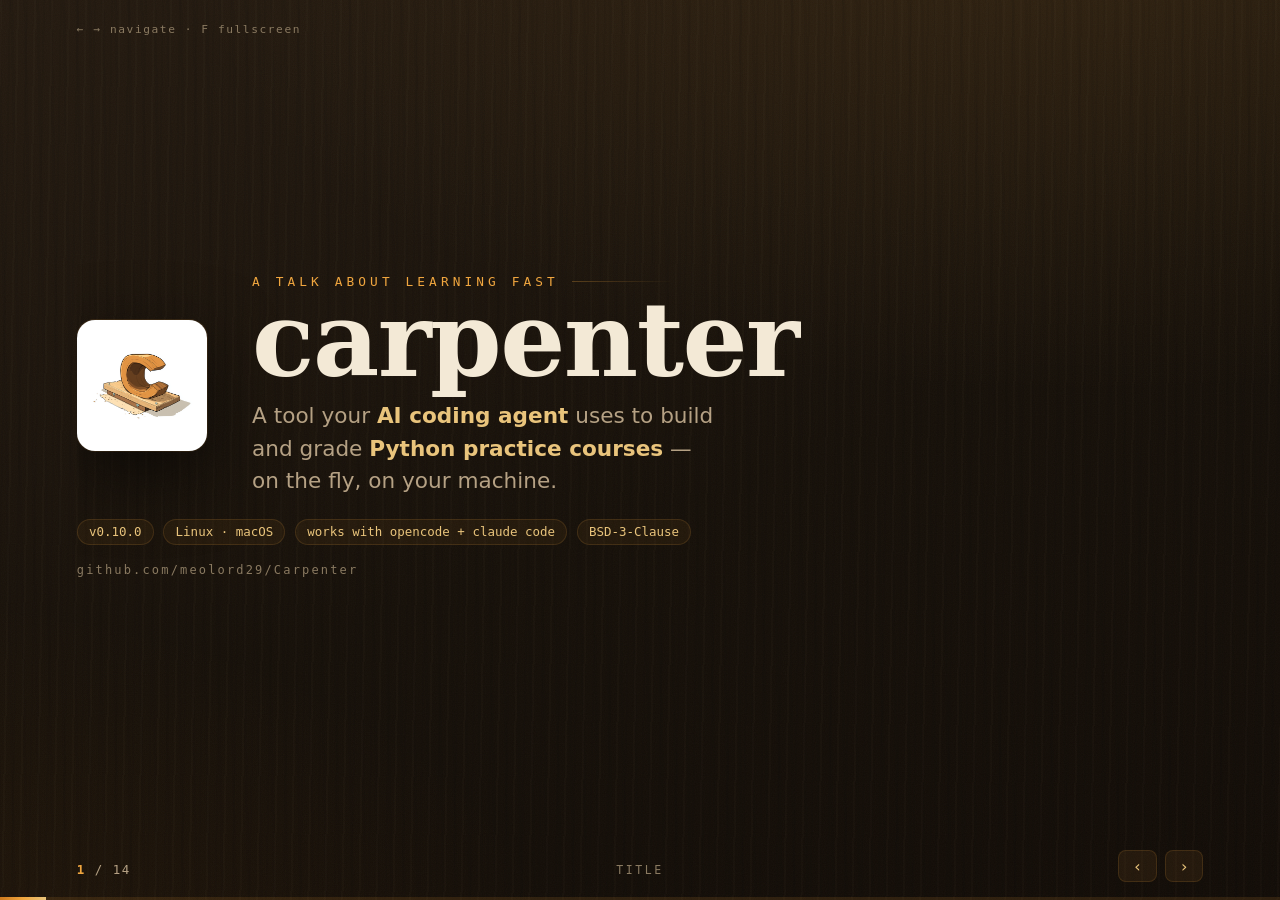
==== docs/presentations/2026-08-31-ai-tinkers.html @ c7f489d0 "Promote 0.11.0: nightly → main (#48) * docs: ruleset branch protection + bypass actors (adr/023) (#3" ====
<!DOCTYPE html>
<html lang="en">
<head>
<meta charset="UTF-8">
<meta name="viewport" content="width=device-width, initial-scale=1.0">
<title>carpenter — a tool your AI agent uses to build and grade Python practice courses</title>
<style>
:root{
  --logo:url("[data-uri]");
  --qr:url("[data-uri]");
  --bg0:#161009;
  --bg1:#241a10;
  --panel:rgba(255,214,150,.045);
  --panel-solid:#2a2014;
  --amber:#f0a63f;
  --amber-deep:#cf7a1e;
  --honey:#e9c47c;
  --cream:#f3e9d6;
  --muted:#b5a184;
  --faint:#8a7a61;
  --line:rgba(240,166,63,.28);
  --line-soft:rgba(240,166,63,.14);
  --grid:rgba(240,166,63,.06);
  --good:#9dc76f;
  --bad:#e07856;
  --serif:"Rockwell","Roboto Slab","DejaVu Serif",Georgia,serif;
  --sans:system-ui,-apple-system,"Segoe UI",Roboto,"Helvetica Neue",Arial,sans-serif;
  --mono:"JetBrains Mono","Fira Code","Cascadia Code","SF Mono",ui-monospace,"DejaVu Sans Mono",monospace;
}
*{margin:0;padding:0;box-sizing:border-box}
html,body{height:100%}
body{
  font-family:var(--sans);
  color:var(--cream);
  background:
    radial-gradient(120vw 90vh at 85% -10%, rgba(240,166,63,.10), transparent 60%),
    radial-gradient(100vw 80vh at -10% 110%, rgba(207,122,30,.07), transparent 55%),
    linear-gradient(160deg,var(--bg1) 0%,var(--bg0) 55%,#120c07 100%);
  overflow:hidden;
}
body::before{
  content:"";position:fixed;inset:0;pointer-events:none;z-index:0;
  background:
    repeating-linear-gradient(91deg, rgba(255,220,160,.014) 0 2px, transparent 2px 9px, rgba(0,0,0,.055) 9px 11px, transparent 11px 17px),
    repeating-linear-gradient(89deg, rgba(0,0,0,.05) 0 3px, transparent 3px 13px);
}
body::after{
  content:"";position:fixed;inset:0;pointer-events:none;z-index:1;opacity:.05;
  background-image:url("data:image/svg+xml,%3Csvg xmlns='http://www.w3.org/2000/svg' width='160' height='160'%3E%3Cfilter id='n'%3E%3CfeTurbulence type='fractalNoise' baseFrequency='0.9' numOctaves='2'/%3E%3C/filter%3E%3Crect width='160' height='160' filter='url(%23n)' opacity='0.7'/%3E%3C/svg%3E");
}
.deck{position:fixed;inset:0;z-index:2}
.slide{
  position:absolute;inset:0;
  padding:5.5vh 6vw 11vh;
  opacity:0;visibility:hidden;pointer-events:none;
  transform:translateX(4.5vw) scale(.985);
  transition:opacity .5s ease, transform .55s cubic-bezier(.22,.85,.3,1), visibility 0s linear .55s;
}
.slide[data-pos="left"]{transform:translateX(-4.5vw) scale(.985)}
.slide.active{
  opacity:1;visibility:visible;pointer-events:auto;transform:none;
  transition:opacity .5s ease, transform .55s cubic-bezier(.22,.85,.3,1), visibility 0s;
}
.slide-inner{height:100%;display:flex;flex-direction:column;overflow-y:auto;scrollbar-width:none}
.slide-inner::-webkit-scrollbar{display:none}
.anim{opacity:0}
.slide.active .anim{animation:rise .6s cubic-bezier(.2,.7,.3,1) both;animation-delay:calc(var(--d,0)*90ms)}
@keyframes rise{from{opacity:0;transform:translateY(16px)}to{opacity:1;transform:none}}
.kicker{
  font-family:var(--mono);font-size:clamp(.6rem,1.1vw,.8rem);letter-spacing:.32em;
  text-transform:uppercase;color:var(--amber);display:flex;align-items:center;gap:1em;
}
.kicker::after{content:"";flex:0 0 clamp(40px,8vw,140px);height:1px;background:linear-gradient(90deg,var(--line),transparent)}
h2.slide-title{
  font-family:var(--serif);font-weight:600;color:var(--cream);
  font-size:clamp(1.7rem,3.6vw,3.1rem);line-height:1.12;margin:1.4vh 0 .8vh;
}
h2.slide-title em{font-style:normal;color:var(--amber)}
.sub{color:var(--muted);font-size:clamp(.85rem,1.4vw,1.05rem);max-width:62ch}
.bp{
  position:relative;border:1px dashed var(--line);border-radius:12px;
  background:
    linear-gradient(var(--grid) 1px,transparent 1px),
    linear-gradient(90deg,var(--grid) 1px,transparent 1px),
    var(--panel);
  background-size:26px 26px,26px 26px,auto;
}
.card{
  border:1px solid var(--line-soft);border-radius:12px;background:var(--panel);
  border-top:2px solid var(--line);
}
.chip{
  display:inline-block;font-family:var(--mono);font-size:clamp(.62rem,1vw,.78rem);
  color:var(--honey);border:1px solid var(--line-soft);border-radius:999px;
  padding:.35em .9em;background:rgba(240,166,63,.06);white-space:nowrap;
}
.term{
  font-family:var(--mono);background:#100b06;border:1px solid var(--line-soft);
  border-radius:10px;box-shadow:0 18px 50px rgba(0,0,0,.5), inset 0 1px 0 rgba(255,220,160,.06);
}
.term .term-bar{display:flex;gap:.45em;padding:.6em .8em;border-bottom:1px solid var(--line-soft)}
.term .dot{width:.7em;height:.7em;border-radius:50%;background:#5a4630}
.term .dot:nth-child(1){background:#d9634e}.term .dot:nth-child(2){background:#d9a441}.term .dot:nth-child(3){background:#7fae5a}
.term .term-body{padding:1em 1.2em;font-size:clamp(.72rem,1.25vw,.95rem);line-height:1.8;color:var(--muted)}
.term .p{color:var(--amber)}
.term .cmd{color:var(--cream)}
.cursor{display:inline-block;width:.55em;height:1.1em;background:var(--amber);vertical-align:-0.18em;animation:blink 1.05s steps(1) infinite}
@keyframes blink{50%{opacity:0}}
.hud{position:fixed;inset:auto 0 0 0;z-index:10;height:0}
.progress{position:fixed;left:0;bottom:0;height:3px;width:100%;background:rgba(240,166,63,.12)}
.progress-fill{height:100%;width:0;background:linear-gradient(90deg,var(--amber-deep),var(--amber),var(--honey));transition:width .45s cubic-bezier(.22,.85,.3,1)}
.hud-count{position:fixed;left:6vw;bottom:2.6vh;font-family:var(--mono);font-size:.78rem;color:var(--muted);letter-spacing:.12em}
.hud-count b{color:var(--amber);font-weight:600}
.hud-name{position:fixed;left:50%;transform:translateX(-50%);bottom:2.6vh;font-family:var(--mono);font-size:.72rem;color:var(--faint);letter-spacing:.22em;text-transform:uppercase}
.hud-btns{position:fixed;right:6vw;bottom:2vh;display:flex;gap:.5rem}
.hud-btns button{
  font-family:var(--mono);font-size:1rem;color:var(--honey);cursor:pointer;
  background:rgba(240,166,63,.08);border:1px solid var(--line-soft);border-radius:8px;
  width:2.4rem;height:2rem;transition:background .2s,border-color .2s,transform .15s;
}
.hud-btns button:hover{background:rgba(240,166,63,.2);border-color:var(--line)}
.hud-btns button:active{transform:scale(.93)}
.hint{position:fixed;left:6vw;top:2.6vh;font-family:var(--mono);font-size:.7rem;color:var(--faint);letter-spacing:.14em}
.slide-title-screen .slide-inner{justify-content:center;align-items:flex-start}
.brand{display:flex;align-items:center;gap:clamp(1.2rem,3.5vw,3rem);flex-wrap:wrap}
.logo{
  width:clamp(100px,14.5vh,190px);aspect-ratio:1;border-radius:18px;
  background:var(--logo) center/cover;
  box-shadow:0 24px 70px rgba(0,0,0,.55),0 0 0 1px var(--line-soft);
}
.corner-logo{
  position:fixed;top:2vh;right:6vw;width:clamp(34px,4.5vh,50px);aspect-ratio:1;border-radius:9px;
  background:var(--logo) center/cover;z-index:9;
  box-shadow:0 8px 24px rgba(0,0,0,.45),0 0 0 1px var(--line-soft);
  transition:opacity .4s ease;
}
.corner-logo.hidden{opacity:0}
.brand h1{font-family:var(--serif);font-size:clamp(3rem,8vw,6.4rem);font-weight:600;letter-spacing:-.015em;line-height:1}
.tagline{font-size:clamp(.95rem,1.7vw,1.35rem);color:var(--muted);max-width:34ch;margin-top:1vh;line-height:1.5}
.tagline b{color:var(--honey);font-weight:600}
.meta-chips{display:flex;gap:.6rem;flex-wrap:wrap;margin-top:2.4vh}
.credit{margin-top:2vh;font-family:var(--mono);font-size:.75rem;color:var(--faint);letter-spacing:.18em}
.grid2{display:grid;grid-template-columns:1.05fr .95fr;gap:clamp(1rem,2.5vw,2.4rem);align-items:start;flex:1;min-height:0;margin-top:1vh}
.story-list{list-style:none;display:flex;flex-direction:column;gap:1.6vh;margin-top:1vh}
.story-list li{
  display:flex;gap:.9em;align-items:baseline;font-size:clamp(.85rem,1.5vw,1.12rem);
  color:var(--cream);line-height:1.5;padding-bottom:1.4vh;border-bottom:1px solid rgba(240,166,63,.09);
}
.story-list li:last-child{border-bottom:none}
.story-list .n{font-family:var(--mono);color:var(--amber);font-size:.8em}
.story-list b{color:var(--honey);font-weight:600}
.panel-label{font-family:var(--mono);font-size:clamp(.62rem,1vw,.75rem);letter-spacing:.24em;text-transform:uppercase;color:var(--amber);margin-bottom:1.2vh}
.chip-cloud{display:flex;flex-wrap:wrap;gap:.55rem;align-content:flex-start}
.panel-head{display:flex;align-items:center;justify-content:space-between;gap:1em;flex-wrap:wrap;margin-bottom:1.2vh}
.panel-head .panel-label{margin-bottom:0}
.frag-counter{
  font-family:var(--mono);font-size:clamp(.62rem,1vw,.78rem);color:var(--amber);
  border:1px solid var(--line);border-radius:999px;padding:.35em .9em;
  background:rgba(240,166,63,.09);white-space:nowrap;letter-spacing:.08em;
  transition:background .3s;
}
.frag-counter.done{background:rgba(240,166,63,.24)}
[data-frag]{opacity:0;transform:scale(.7);pointer-events:none}
[data-frag].shown{animation:pop .5s cubic-bezier(.34,1.56,.64,1) both}
.chip[data-frag].shown{animation:pop .5s cubic-bezier(.34,1.56,.64,1) both, chipflash 1.2s ease-out both}
.banner[data-frag].shown{animation:pop .5s cubic-bezier(.34,1.56,.64,1) both, bflash 1.6s ease-out both}
.slide-inner.instant [data-frag].shown{animation:none;opacity:1;transform:none}
@keyframes pop{0%{opacity:0;transform:scale(.7)}55%{opacity:1;transform:scale(1.1)}100%{opacity:1;transform:scale(1)}}
@keyframes chipflash{0%{background:rgba(240,166,63,.4);border-color:var(--amber);color:var(--cream)}100%{background:rgba(240,166,63,.06);border-color:var(--line-soft);color:var(--honey)}}
@keyframes bflash{0%{background:rgba(240,166,63,.3)}100%{background:rgba(240,166,63,.06)}}
.banner{
  margin-top:2.2vh;border-left:3px solid var(--amber);padding:1.1vh 1.4vw;
  background:rgba(240,166,63,.06);border-radius:0 10px 10px 0;
  font-size:clamp(.85rem,1.5vw,1.12rem);color:var(--cream);font-family:var(--serif);font-style:italic;
}
.banner b{color:var(--amber);font-style:normal}
.loopchain{display:flex;align-items:stretch;gap:.8vw;margin:2.4vh 0 2.6vh;flex-wrap:wrap}
.loop-node{
  flex:1;min-width:130px;text-align:center;padding:2vh 1vw;border-radius:10px;
  border:1px solid var(--line-soft);background:var(--panel);
  font-family:var(--mono);font-size:clamp(.7rem,1.15vw,.88rem);color:var(--cream);
  display:flex;align-items:center;justify-content:center;gap:.5em;
}
.loop-node .glyph{color:var(--amber);font-size:1.25em}
.loop-node.broken{border:1px dashed var(--bad);background:rgba(224,120,86,.06);color:var(--bad)}
.loop-arrow{align-self:center;color:var(--amber);font-size:1.2rem;font-family:var(--mono)}
.req-grid{display:grid;grid-template-columns:repeat(3,1fr);gap:clamp(.8rem,1.8vw,1.6rem)}
.req{padding:2.2vh 1.4vw}
.req .req-num{font-family:var(--mono);color:var(--amber);font-size:.75rem;letter-spacing:.2em}
.req h3{font-family:var(--serif);font-size:clamp(.95rem,1.7vw,1.3rem);margin:.8vh 0;color:var(--cream)}
.req p{font-size:clamp(.72rem,1.15vw,.9rem);color:var(--muted);line-height:1.55}
table.mk{width:100%;border-collapse:collapse;margin-top:1.6vh;font-size:clamp(.72rem,1.25vw,.95rem)}
table.mk th{
  font-family:var(--mono);font-size:.72em;letter-spacing:.18em;text-transform:uppercase;color:var(--amber);
  text-align:left;padding:.9vh 1vw;border-bottom:1px solid var(--line);
}
table.mk td{padding:1.15vh 1vw;border-bottom:1px solid rgba(240,166,63,.09);color:var(--muted);line-height:1.45;vertical-align:top}
table.mk td:first-child{color:var(--cream);font-weight:600;white-space:nowrap}
table.mk td .why{color:var(--muted)}
table.mk tr:hover td{background:rgba(240,166,63,.04)}
.footnote{margin-top:1.8vh;font-family:var(--mono);font-size:clamp(.68rem,1.05vw,.82rem);color:var(--faint)}
.footnote b{color:var(--honey);font-weight:600}
.niche-grid{display:grid;grid-template-columns:1fr;gap:clamp(1rem,2vw,2rem);flex:1;min-height:0}
.quad-wrap{position:relative;padding:2vh 1vw 2.8vh;overflow:hidden}
.quad{position:relative;width:100%;height:100%;min-height:29vh}
.quad .axis-x,.quad .axis-y{position:absolute;background:var(--line)}
.quad .axis-x{left:6%;right:6%;top:50%;height:1px}
.quad .axis-y{top:6%;bottom:6%;left:50%;width:1px}
.quad .ax-label{position:absolute;font-family:var(--mono);font-size:clamp(.56rem,.9vw,.7rem);color:var(--faint);letter-spacing:.14em;text-transform:uppercase;white-space:nowrap}
.quad .ax-top{top:.4vh;left:50%;transform:translateX(-50%);color:var(--honey)}
.quad .ax-bottom{bottom:.4vh;left:50%;transform:translateX(-50%)}
.quad .ax-left{left:.4vw;top:50%;transform:translateY(-50%) rotate(-90deg);transform-origin:center}
.quad .ax-right{right:.4vw;top:50%;transform:translateY(-50%) rotate(90deg);transform-origin:center;color:var(--honey)}
.q-item{position:absolute;transform:translate(-50%,-50%);text-align:center;font-family:var(--mono);font-size:clamp(.58rem,.95vw,.75rem);color:var(--muted);line-height:1.3}
.q-item::before{content:"●";display:block;color:var(--faint);font-size:.7em;margin-bottom:.35em}
.q-star{position:absolute;transform:translate(-50%,-50%);text-align:center}
.q-star .star{display:block;font-size:clamp(1.4rem,2.6vw,2.2rem);color:var(--amber);filter:drop-shadow(0 0 12px rgba(240,166,63,.65));animation:pulse 2.2s ease-in-out infinite}
.q-star .star-lbl{font-family:var(--mono);font-size:clamp(.66rem,1.05vw,.82rem);color:var(--amber);letter-spacing:.12em;font-weight:700}
@keyframes pulse{0%,100%{transform:scale(1);opacity:1}50%{transform:scale(1.18);opacity:.85}}
.steps{display:grid;grid-template-columns:repeat(4,1fr);gap:clamp(.8rem,1.6vw,1.4rem);margin:2vh 0}
.step{padding:2vh 1.1vw;position:relative}
.step .step-n{
  position:absolute;top:-1.1vh;left:1vw;background:var(--bg0);padding:0 .5em;
  font-family:var(--mono);color:var(--amber);font-size:clamp(.66rem,1vw,.8rem);letter-spacing:.15em;
}
.step h3{font-family:var(--serif);font-size:clamp(.85rem,1.5vw,1.15rem);color:var(--cream);margin-bottom:.7vh;line-height:1.3}
.step p{font-size:clamp(.68rem,1.1vw,.86rem);color:var(--muted);line-height:1.5}
.step p code, .sub code, .banner code, td code, .req p code, .lane li code{
  font-family:var(--mono);font-size:.92em;color:var(--honey);background:rgba(240,166,63,.09);
  border-radius:5px;padding:.08em .4em;
}
.drill-strip{
  display:flex;align-items:center;justify-content:center;gap:1em;flex-wrap:wrap;
  border:1px dashed var(--line);border-radius:10px;padding:1.6vh 1.5vw;margin:1vh 0 2vh;
  font-family:var(--mono);font-size:clamp(.7rem,1.15vw,.9rem);color:var(--cream);
}
.drill-strip .spin{color:var(--amber);display:inline-block;animation:spin 6s linear infinite}
@keyframes spin{to{transform:rotate(360deg)}}
.pipeline{display:flex;flex-wrap:wrap;align-items:center;gap:.6em;margin:2vh 0 2.6vh}
.pipeline .pl{
  font-family:var(--mono);font-size:clamp(.62rem,1vw,.8rem);color:var(--cream);
  border:1px solid var(--line-soft);background:var(--panel);border-radius:8px;padding:.7em 1em;
}
.pipeline .pl em{font-style:normal;color:var(--amber)}
.pipeline .sep{color:var(--amber);font-family:var(--mono)}
.demo-panel{flex:1;display:flex;flex-direction:column;justify-content:center;min-height:0}
.demo-live{
  position:absolute;top:1.2vh;right:1.2vw;font-family:var(--mono);font-size:clamp(.6rem,.95vw,.75rem);
  letter-spacing:.25em;color:var(--bad);animation:blink 1.4s steps(1) infinite;
}
.chat-cmd{font-family:var(--mono);color:var(--amber);font-weight:700}
.chat-msg{color:var(--cream)}
.chat-agent{color:var(--muted)}
.chat-agent .glyph{color:var(--amber);margin-right:.5em}
.mermaid{position:relative;width:min(100%,calc(42vh * 1200 / 560));aspect-ratio:1200/560;margin:.5vh auto 0}
.medge{position:absolute;inset:0;width:100%;height:100%;overflow:visible}
.medge .pe{fill:none;stroke:rgba(240,166,63,.5);stroke-width:2}
.medge .pe.hot{stroke:#f0a63f;stroke-width:2.4}
.medge .pe.dash{stroke-dasharray:7 5}
.mnode{
  position:absolute;transform:translate(-50%,-50%);text-align:center;
  background:linear-gradient(160deg,#2a1f13,#221810);border:1px solid var(--line-soft);
  border-radius:10px;padding:7px 8px;box-shadow:0 8px 24px rgba(0,0,0,.35);
}
.mnode .mt{font-family:var(--mono);font-size:clamp(.6rem,.95vw,.78rem);color:var(--cream);letter-spacing:.04em;font-weight:700}
.mnode .ms{font-family:var(--mono);font-size:clamp(.52rem,.8vw,.66rem);color:var(--muted);line-height:1.35;margin-top:2px}
.mnode.hot{border-color:var(--amber);box-shadow:0 0 22px rgba(240,166,63,.28),0 8px 24px rgba(0,0,0,.35)}
.mnode.hot .mt{color:var(--amber)}
.elbl{
  position:absolute;transform:translate(-50%,-50%);white-space:nowrap;
  font-family:var(--mono);font-size:clamp(.52rem,.8vw,.68rem);color:var(--muted);
  background:#1a130c;border:1px solid rgba(240,166,63,.14);border-radius:5px;padding:1px 6px;
}
.elbl.hot{color:var(--amber);border-color:var(--line)}
.mbound{position:absolute;border:1.5px dashed var(--line);border-radius:14px;background:rgba(240,166,63,.03)}
.mbound-lbl{position:absolute;font-family:var(--mono);font-size:clamp(.52rem,.8vw,.66rem);color:var(--honey);letter-spacing:.14em;white-space:nowrap}
.lanes{display:grid;grid-template-columns:1fr 1fr;gap:clamp(1rem,2vw,1.8rem);margin:1.6vh 0}
.lane{padding:2vh 1.3vw}
.lane h3{font-family:var(--serif);font-size:clamp(.9rem,1.6vw,1.25rem);color:var(--cream);margin-bottom:1.4vh;display:flex;align-items:center;gap:.6em}
.lane h3 .tag{font-family:var(--mono);font-size:.62em;color:var(--amber);border:1px solid var(--line-soft);border-radius:999px;padding:.25em .8em;letter-spacing:.15em}
.lane ul{list-style:none;display:flex;flex-direction:column;gap:1.1vh}
.lane li{font-size:clamp(.72rem,1.15vw,.9rem);color:var(--muted);line-height:1.5;padding-left:1.3em;position:relative}
.lane li::before{content:"✓";position:absolute;left:0;color:var(--good)}
.lane li b{color:var(--cream);font-weight:600}
.ladder{
  display:flex;align-items:center;justify-content:center;gap:1em;flex-wrap:wrap;
  border:1px dashed var(--line);border-radius:10px;padding:1.6vh 1.5vw;margin-top:.6vh;
  font-family:var(--mono);font-size:clamp(.64rem,1.05vw,.84rem);color:var(--muted);
}
.ladder b{color:var(--honey);font-weight:600}
.ladder .sep{color:var(--amber)}
.stage-arrow{align-self:center;color:var(--amber);font-family:var(--mono);font-size:1.05rem}
.punch{list-style:none;display:flex;flex-direction:column;gap:2.2vh;margin-top:1.5vh}
.punch li{display:flex;gap:.7em;align-items:baseline;font-family:var(--serif);font-size:clamp(1.05rem,2.1vw,1.7rem);line-height:1.35;color:var(--cream)}
.punch .n{color:var(--amber);font-size:.7em}
.punch b{color:var(--honey);font-weight:600}
.bubble{
  position:relative;background:rgba(240,166,63,.08);border:1px solid var(--line-soft);
  border-radius:14px;padding:1.6vh 1.4vw;font-family:var(--serif);font-style:italic;
  font-size:clamp(.85rem,1.5vw,1.15rem);color:var(--cream);max-width:60ch;
}
.bubble::after{content:"";position:absolute;left:3vw;bottom:-6.5px;width:12px;height:12px;background:rgba(240,166,63,.08);border-right:1px solid var(--line-soft);border-bottom:1px solid var(--line-soft);transform:rotate(45deg)}
.bubble .who{display:block;font-family:var(--mono);font-style:normal;font-size:clamp(.6rem,.95vw,.75rem);letter-spacing:.22em;color:var(--amber);margin-bottom:.8vh;text-transform:uppercase}
.flowc{display:flex;flex-wrap:wrap;align-items:stretch;justify-content:center;gap:.5em;margin:1.8vh 0}
.fnode{flex:1 1 150px;min-width:140px;max-width:225px;padding:1.4vh .9vw;display:flex;flex-direction:column;gap:.6vh}
.fnode .fn-n{font-family:var(--mono);font-size:.62rem;color:var(--amber);letter-spacing:.18em}
.fnode h3{font-family:var(--mono);font-size:clamp(.66rem,1.05vw,.8rem);letter-spacing:.1em;text-transform:uppercase;color:var(--cream)}
.fnode p{font-size:clamp(.6rem,.95vw,.74rem);color:var(--muted);line-height:1.45}
.fnode p code{font-family:var(--mono);font-size:.92em;color:var(--honey);background:rgba(240,166,63,.09);border-radius:5px;padding:.08em .35em}
.mini-pipe{font-family:var(--mono);font-size:clamp(.56rem,.88vw,.7rem);color:var(--honey);line-height:1.6}
.chip-joke{margin-top:1.4vh;font-family:var(--serif);font-style:italic;font-size:clamp(.72rem,1.2vw,.95rem);color:var(--muted);line-height:1.5;padding-top:1.2vh;border-top:1px dashed var(--line-soft)}
.chip-joke b{color:var(--amber);font-style:normal}
.flowc .stage-arrow{font-size:.95rem}
.timeline{position:relative;display:flex;gap:.8em;margin:6vh 1vw 2vh}
.timeline::before{content:"";position:absolute;top:-14px;left:1%;right:1%;height:2px;background:linear-gradient(90deg,var(--line),var(--amber) 78%,var(--line-soft))}
.tick{position:relative;flex:1;min-width:0;display:flex;flex-direction:column;align-items:center;text-align:center;gap:.9vh;padding:0 .4em}
.tick::before{content:"";position:absolute;top:-14px;left:50%;transform:translate(-50%,-50%);width:12px;height:12px;border-radius:50%;background:var(--bg0);border:2px solid var(--amber);box-shadow:0 0 0 4px rgba(240,166,63,.1)}
.tick.big::before{width:18px;height:18px;background:var(--amber);box-shadow:0 0 18px rgba(240,166,63,.55)}
.tick.next::before{border-style:dashed;background:var(--bg0)}
.tick .t-ver{font-family:var(--mono);font-size:clamp(.74rem,1.3vw,1rem);color:var(--cream);font-weight:700}
.tick.next .t-ver{color:var(--honey)}
.tick .t-lbl{font-family:var(--mono);font-size:clamp(.58rem,.92vw,.72rem);color:var(--muted);line-height:1.55}
.vflow{display:flex;align-items:center;justify-content:center;gap:.8em;flex-wrap:wrap}
.vnode{border:1px solid var(--line-soft);border-radius:10px;background:var(--panel);padding:1.4vh 1.2vw;font-family:var(--mono);font-size:clamp(.66rem,1.1vw,.85rem);color:var(--cream)}
.vnode em{font-style:normal;color:var(--amber)}
.vnode.ok{border-color:var(--good);color:var(--good)}
.vflow .stage-arrow{font-size:1rem}
.vtag{margin-top:1.6vh;font-family:var(--mono);font-size:clamp(.62rem,1vw,.78rem);color:var(--muted);text-align:center}
.status-grid{display:grid;grid-template-columns:1fr 1fr;gap:clamp(1rem,2vw,1.8rem);flex:1;min-height:0;align-items:start;margin-top:1.4vh}
.status-card{padding:2.2vh 1.4vw}
.status-card h3{font-family:var(--serif);font-size:clamp(1rem,1.9vw,1.5rem);display:flex;align-items:center;gap:.6em;margin-bottom:1.6vh}
.status-card.shipped h3{color:var(--good)}
.status-card.wip h3{color:var(--honey)}
.status-card .ver{font-family:var(--mono);font-size:.6em;border:1px solid currentColor;border-radius:999px;padding:.3em .9em;letter-spacing:.15em}
.status-card ul{list-style:none;display:flex;flex-direction:column;gap:1.1vh}
.status-card li{font-size:clamp(.72rem,1.15vw,.9rem);color:var(--muted);line-height:1.5;padding-left:1.5em;position:relative}
.status-card.shipped li::before{content:"✓";position:absolute;left:0;color:var(--good)}
.status-card.wip li::before{content:"→";position:absolute;left:0;color:var(--honey)}
.status-card li b{color:var(--cream);font-weight:600}
.notyet{margin-top:1.6vh;display:flex;gap:.6rem;align-items:center;flex-wrap:wrap}
.vision-wrap{flex:1;display:flex;flex-direction:column;justify-content:center;align-items:center;text-align:center;gap:2.5vh}
.big-degrees{display:flex;align-items:baseline;gap:.35em;font-family:var(--serif);line-height:1}
.big-degrees .from{font-size:clamp(3.4rem,10vw,8.5rem);color:var(--faint);text-decoration:line-through;text-decoration-color:var(--bad);text-decoration-thickness:.06em}
.big-degrees .arr{font-size:clamp(2rem,5vw,4rem);color:var(--amber)}
.big-degrees .to{font-size:clamp(4.6rem,13vw,11rem);color:var(--amber);text-shadow:0 0 40px rgba(240,166,63,.35)}
.big-degrees .unit{font-size:clamp(1.2rem,2.6vw,2rem);color:var(--muted);font-family:var(--sans)}
.vision-sub{font-size:clamp(.9rem,1.6vw,1.25rem);color:var(--cream);font-family:var(--serif);font-style:italic;max-width:44ch;line-height:1.6}
.vision-chips{display:flex;gap:.7rem;flex-wrap:wrap;justify-content:center}
.quote-wrap{flex:1;display:grid;grid-template-columns:1fr 1fr;gap:clamp(1.4rem,3vw,3rem);align-items:center}
.bookmark-sub{font-family:var(--serif);font-size:clamp(1.3rem,2.6vw,2.1rem);color:var(--cream);line-height:1.3;max-width:16ch}
.trust-card{padding:2.6vh 1.6vw}
.trust-card h3{font-family:var(--mono);font-size:clamp(.72rem,1.2vw,.9rem);letter-spacing:.24em;text-transform:uppercase;color:var(--amber);margin-bottom:1.6vh}
.trust-card p{font-size:clamp(.8rem,1.35vw,1.05rem);color:var(--muted);line-height:1.7}
.trust-card p b{color:var(--cream);font-weight:600}
.closing-grid{flex:1;display:grid;grid-template-columns:1fr auto;gap:clamp(2rem,5vw,5rem);align-items:center}
.closing-wrap{display:flex;flex-direction:column;justify-content:center;gap:2.6vh;max-width:900px}
.qr-card{background:#f2ede2;border-radius:16px;padding:1.8vh;box-shadow:0 18px 50px rgba(0,0,0,.5),0 0 0 1px var(--line-soft);display:flex;flex-direction:column;align-items:center;gap:1.2vh}
.qr{width:clamp(120px,19vh,210px);aspect-ratio:1;background:var(--qr) center/contain no-repeat;border-radius:6px}
.qr-tag{font-family:var(--mono);font-size:clamp(.6rem,.95vw,.75rem);color:#5a4a30;letter-spacing:.3em;text-transform:uppercase}
.closing-title{font-family:var(--serif);font-size:clamp(1.9rem,4.4vw,3.6rem);line-height:1.15}
.closing-title em{font-style:normal;color:var(--amber)}
.repo-line{font-family:var(--mono);color:var(--muted);font-size:clamp(.75rem,1.3vw,1rem);letter-spacing:.06em}
.repo-line b{color:var(--honey)}
.thanks{font-family:var(--serif);font-style:italic;color:var(--muted);font-size:clamp(1rem,1.9vw,1.5rem)}
@media (max-width:900px){
  .grid2,.req-grid,.steps,.lanes,.status-grid,.niche-grid,.quote-wrap,.arch,.closing-grid{grid-template-columns:1fr}
  .quad{min-height:40vh}
}
</style>
</head>
<body>
<div class="deck" id="deck">

<section class="slide slide-title-screen" id="s1" data-name="title">
  <div class="slide-inner">
    <div class="brand anim" style="--d:0">
      <div class="logo" role="img" aria-label="carpenter logo"></div>
      <div>
        <div class="kicker">a talk about learning fast</div>
        <h1>carpenter</h1>
        <p class="tagline">A tool your <b>AI coding agent</b> uses to build and grade <b>Python practice courses</b> — on the fly, on your machine.</p>
      </div>
    </div>
    <div class="meta-chips anim" style="--d:2">
      <span class="chip">v0.10.0</span>
      <span class="chip">Linux · macOS</span>
      <span class="chip">works with opencode + claude code</span>
      <span class="chip">BSD-3-Clause</span>
    </div>
    <div class="credit anim" style="--d:3">github.com/meolord29/Carpenter</div>
  </div>
</section>

<section class="slide" id="s2" data-name="the problem">
  <div class="slide-inner">
    <div class="kicker anim" style="--d:0">01 · the problem</div>
    <h2 class="slide-title anim" style="--d:1">Learning at the <em>speed of the job</em></h2>
    <div class="grid2">
      <div>
        <ul class="punch">
          <li class="anim" style="--d:2"><span class="n">◆</span><span>Data science at a <b>fast-moving company</b></span></li>
          <li class="anim" style="--d:3"><span class="n">◆</span><span>AI makes every <b>SWE</b> a <b>10×</b> — if used right</span></li>
          <li class="anim" style="--d:4"><span class="n">◆</span><span>Bleeding edge of applied AI</span></li>
          <li class="anim" style="--d:5"><span class="n">◆</span><span>Learn fast: <b>read → practice immediately</b></span></li>
        </ul>
      </div>
      <div class="card anim" style="--d:3;padding:2.2vh 1.4vw">
        <div class="panel-head">
          <div class="panel-label">my last 6 months</div>
          <span class="frag-counter" id="fragCounter">expectations · 00/12</span>
        </div>
        <div class="chip-cloud">
          <span class="chip" data-frag>statistics</span>
          <span class="chip" data-frag>machine learning</span>
          <span class="chip" data-frag>SWE</span>
          <span class="chip" data-frag>data engineering</span>
          <span class="chip" data-frag>analytics</span>
          <span class="chip" data-frag>agentic engineering</span>
          <span class="chip" data-frag>agentic evaluation</span>
          <span class="chip" data-frag>MLOps</span>
          <span class="chip" data-frag>LLMOps</span>
          <span class="chip" data-frag>AI infrastructure</span>
          <span class="chip" data-frag>exploratory work</span>
          <span class="chip" data-frag>coaching — “how do I learn ML &amp; AI?”</span>
        </div>
        <div class="chip-joke" data-frag>…and the eternal <b>“what does a data scientist actually do?”</b> — same as always. now also <b>10×’ed</b></div>
      </div>
    </div>
    <div class="banner" data-frag>The expectation: pick up <b>any new tool within days</b> — and any new math concept <b>the same day</b> you’re told about it.</div>
  </div>
</section>

<section class="slide" id="s3" data-name="the gap">
  <div class="slide-inner">
    <div class="kicker anim" style="--d:0">02 · the gap</div>
    <h2 class="slide-title anim" style="--d:1">No <em>short feedback loop</em></h2>
    <p class="sub anim" style="--d:2">A closed loop over what I know — with <b style="color:var(--honey)">objective, instant feedback</b>.</p>
    <div class="loopchain anim" style="--d:3">
      <div class="loop-node"><span class="glyph">▤</span> read / watch</div>
      <div class="loop-arrow">→</div>
      <div class="loop-node"><span class="glyph">⌨</span> write code</div>
      <div class="loop-arrow">→</div>
      <div class="loop-node broken"><span class="glyph">✗</span> objective feedback — missing everywhere</div>
    </div>
    <div class="req-grid">
      <div class="card req anim" style="--d:4">
        <div class="req-num">REQ_01</div>
        <h3>Runs locally</h3>
        <p>my machine · my data · no accounts</p>
      </div>
      <div class="card req anim" style="--d:5">
        <div class="req-num">REQ_02</div>
        <h3>Math through code</h3>
        <p>no abstraction for abstraction’s sake</p>
      </div>
      <div class="card req anim" style="--d:6">
        <div class="req-num">REQ_03</div>
        <h3>Practice that learns</h3>
        <p>tracks pass/fail · drills weak spots</p>
      </div>
    </div>
  </div>
</section>

<section class="slide" id="s4" data-name="market">
  <div class="slide-inner">
    <div class="kicker anim" style="--d:0">03 · market analysis</div>
    <h2 class="slide-title anim" style="--d:1">What exists — and <em>why it falls short</em></h2>
    <table class="mk anim" style="--d:2">
      <thead><tr><th>solution</th><th>what it does</th><th>where it falls short</th></tr></thead>
      <tbody>
        <tr class="anim" style="--d:3"><td>Bootcamps</td><td>structured content</td><td>rigid · mostly irrelevant</td></tr>
        <tr class="anim" style="--d:4"><td>Kaggle</td><td>1.4M public notebooks</td><td>mismatched pieces · hope they still run</td></tr>
        <tr class="anim" style="--d:5"><td>GitHub repos</td><td>authentic, runnable code</td><td>no start signal · quality unknown</td></tr>
        <tr class="anim" style="--d:6"><td>DeepTutor · 38k★</td><td>agent-native study workspace</td><td>painful install · docs-first · no learner model</td></tr>
        <tr class="anim" style="--d:7"><td>Chat LLMs</td><td>instant answers</td><td>powerful — but you drive every step</td></tr>
      </tbody>
    </table>
  </div>
</section>

<section class="slide" id="s5" data-name="the niche">
  <div class="slide-inner">
    <div class="kicker anim" style="--d:0">03 · market analysis</div>
    <h2 class="slide-title anim" style="--d:1">The corner is <em>empty</em></h2>
    <div class="niche-grid">
      <div class="bp quad-wrap anim" style="--d:2">
        <div class="quad">
          <div class="axis-x"></div><div class="axis-y"></div>
          <div class="ax-label ax-top">structured &amp; graded</div>
          <div class="ax-label ax-bottom">unstructured · no feedback</div>
          <div class="ax-label ax-left">one-size-fits-all</div>
          <div class="ax-label ax-right">built for your problem</div>
          <div class="q-item" style="left:20%;top:32%">online course<br>platforms</div>
          <div class="q-item" style="left:22%;top:76%">notebook repos ·<br>docs · YouTube</div>
          <div class="q-item" style="left:70%;top:82%">chat LLMs</div>
          <div class="q-item" style="left:62%;top:63%">paper-explainer<br>AI tutors</div>
           <div class="q-star" style="left:79%;top:15%"><span class="star">★</span><span class="star-lbl">carpenter</span></div>
         </div>
       </div>
     </div>
  </div>
</section>

<section class="slide" id="s6" data-name="the solution">
  <div class="slide-inner">
    <div class="kicker anim" style="--d:0">04 · the solution</div>
    <h2 class="slide-title anim" style="--d:1"><em>carpenter</em> — AI harness for learning</h2>
    <div class="meta-chips anim" style="--d:2">
      <span class="chip">no app</span>
      <span class="chip">no web UI</span>
      <span class="chip">no bundled course library</span>
    </div>
    <div class="bubble anim" style="--d:3;margin:2vh 0 2.8vh">
      <span class="who">you → the agent</span>
      “teach me the 20% of statistics that gets 80% of the value from my marketing data”
    </div>
    <div class="flowc anim" style="--d:4">
      <div class="bp fnode"><div class="fn-n">01</div><h3>say it</h3><p>plain-language goal — the quote above</p></div>
      <span class="stage-arrow">→</span>
      <div class="bp fnode"><div class="fn-n">02</div><h3>approve outline</h3><p>lessons · practice · quizzes — a spec you can edit</p></div>
      <span class="stage-arrow">→</span>
      <div class="bp fnode"><div class="fn-n">03</div><h3>fill the notebook</h3><p>real .ipynb — you write the Python</p></div>
      <span class="stage-arrow">→</span>
      <div class="bp fnode"><div class="fn-n">04</div><h3>run → grade</h3><p>verified on your machine — pass/fail in the DB</p></div>
    </div>
    <div class="drill-strip anim" style="--d:5"><span class="spin">↻</span> weak spots tracked → fresh exercises generated → drilled <b style="color:var(--honey)">&nbsp;until they clear</b></div>
    <div class="meta-chips anim" style="--d:6">
      <span class="chip">SQLite source of truth</span>
      <span class="chip">rendered .ipynb lessons</span>
      <span class="chip">scored practice &amp; quiz</span>
      <span class="chip">per-course uv venv</span>
      <span class="chip">SKILL.md teaches the agent</span>
    </div>
  </div>
</section>

<section class="slide" id="s7" data-name="demo">
  <div class="slide-inner">
    <div class="kicker anim" style="--d:0">05 · demo</div>
    <h2 class="slide-title anim" style="--d:1">How it <em>works</em></h2>
    <div class="pipeline anim" style="--d:2">
      <span class="pl"><em>course create</em></span><span class="sep">→</span>
      <span class="pl"><em>plan confirm</em></span><span class="sep">→</span>
      <span class="pl"><em>lesson new</em> · renders lesson.ipynb</span><span class="sep">→</span>
      <span class="pl">you code in the notebook</span><span class="sep">→</span>
      <span class="pl"><em>lesson verify</em> · graded per check</span><span class="sep">→</span>
      <span class="pl"><em>quiz run</em></span><span class="sep">→</span>
      <span class="pl"><em>progress show</em> · weak spots</span><span class="sep">→</span>
      <span class="pl">next lesson targets them</span>
    </div>
    <div class="demo-panel anim" style="--d:3">
      <div class="term" style="position:relative">
        <div class="term-bar"><span class="dot"></span><span class="dot"></span><span class="dot"></span></div>
        <div class="term-body">
          <div><span class="chat-cmd">/carpenter</span> <span class="chat-msg">I need to learn A/B testing statistics for ads convergence metrics on Instagram</span> <span class="cursor"></span></div>
          <div class="chat-agent"><span class="glyph">✦</span> outline ready — lessons · practice · quizzes. approve?</div>
        </div>
        <div class="demo-live">● LIVE DEMO — switch to the terminal</div>
      </div>
    </div>
  </div>
</section>

<section class="slide" id="s8" data-name="architecture">
  <div class="slide-inner">
    <div class="kicker anim" style="--d:0">06 · architecture</div>
    <h2 class="slide-title anim" style="--d:1">You tell it <em>what</em> — it figures out <em>how</em></h2>
    <div class="mermaid anim" style="--d:2">
      <svg class="medge" viewBox="0 0 1200 560" aria-hidden="true">
        <defs>
          <marker id="ah" viewBox="0 0 10 10" refX="8.5" refY="5" markerWidth="7" markerHeight="7" orient="auto"><path d="M 0 0 L 10 5 L 0 10 z" fill="rgba(240,166,63,.55)"></path></marker>
          <marker id="ahh" viewBox="0 0 10 10" refX="8.5" refY="5" markerWidth="7" markerHeight="7" orient="auto"><path d="M 0 0 L 10 5 L 0 10 z" fill="#f0a63f"></path></marker>
        </defs>
        <path class="pe hot" d="M 199 78 L 170 78" marker-end="url(#ahh)"></path>
        <path class="pe hot" d="M 391 78 L 431 78" marker-end="url(#ahh)"></path>
        <path class="pe" d="M 593 78 L 622 78" marker-end="url(#ah)"></path>
        <path class="pe" d="M 796 78 L 829 78" marker-end="url(#ah)"></path>
        <path class="pe" d="M 1009 100 Q 1082 100 1082 128" marker-end="url(#ah)"></path>
        <path class="pe hot dash" d="M 1082 147 C 1082 40 700 12 430 28 C 362 36 338 48 330 62" marker-end="url(#ahh)"></path>
        <path class="pe" d="M 922 106 L 922 216" marker-end="url(#ah)"></path>
        <path class="pe" d="M 830 293 C 760 330 700 365 642 394" marker-end="url(#ah)"></path>
        <path class="pe" d="M 681 425 L 731 425" marker-end="url(#ah)"></path>
        <path class="pe" d="M 923 425 L 972 425" marker-end="url(#ah)"></path>
        <path class="pe hot dash" d="M 1040 461 C 1000 515 720 522 624 459" marker-end="url(#ahh)"></path>
      </svg>
      <div class="mnode" style="left:7.9%;top:13.9%;width:11.5%"><div class="mt">SKILL.md</div><div class="ms">the manual</div></div>
      <div class="mnode hot" style="left:24.6%;top:13.9%;width:16%"><div class="mt">AI agent</div><div class="ms">opencode · claude code</div></div>
      <div class="mnode" style="left:42.9%;top:13.9%;width:13%"><div class="mt">argv</div><div class="ms">carpenter &lt;fn&gt;</div></div>
      <div class="mnode" style="left:59.3%;top:13.9%;width:14%"><div class="mt">app.rs</div><div class="ms">clap · zero logic</div></div>
      <div class="mnode" style="left:76.8%;top:13.9%;width:14.5%"><div class="mt">commands/</div><div class="ms">61 thin fns</div></div>
      <div class="mnode" style="left:90.2%;top:31.3%;width:15%"><div class="mt">JSON envelope</div><div class="ms">one out · never panics</div></div>
      <div class="mnode" style="left:76.8%;top:45.5%;width:16%"><div class="mt">core/</div><div class="ms">the engine</div><div class="ms">store · db · notebook · exec · verify</div></div>
      <div class="mnode" style="left:48.8%;top:75.9%;width:16%"><div class="mt">▤ course.db</div><div class="ms">SQLite · 11 tables</div><div class="ms">entire course state · local</div></div>
      <div class="mnode" style="left:69.2%;top:75.9%;width:15.5%"><div class="mt">lesson.ipynb</div><div class="ms">rendered notebook</div></div>
      <div class="mnode" style="left:89%;top:75.9%;width:15%"><div class="mt">.venv</div><div class="ms">helper.py · verify.py</div></div>
      <div class="elbl hot" style="left:16.7%;top:6.5%">① reads the manual</div>
      <div class="elbl hot" style="left:34.5%;top:6.8%">② carpenter &lt;fn&gt; · --spec -</div>
      <div class="elbl" style="left:50.9%;top:9.3%">parse</div>
      <div class="elbl" style="left:67.1%;top:9.3%">dispatch</div>
      <div class="elbl" style="left:87.7%;top:20.7%">Result → _emit</div>
      <div class="elbl hot" style="left:58.3%;top:3.6%">③ reads envelope · decides next</div>
      <div class="elbl" style="left:76.8%;top:28.8%">delegate</div>
      <div class="elbl" style="left:60.8%;top:62.5%">db.rs · sole SQL</div>
      <div class="elbl" style="left:59.1%;top:71.4%">render</div>
      <div class="elbl" style="left:79.2%;top:70%">execute · grade</div>
      <div class="elbl hot" style="left:69.2%;top:90.2%">④ pass/fail — the loop closes</div>
    </div>
    <div class="anim" style="--d:3;display:grid;grid-template-columns:1fr 1fr;gap:.6em;margin-top:.4vh">
      <div class="ladder" style="padding:1vh 1vw"><b>▤ course.db</b> — local SQLite = state management for the entire course · not loose files — no accidental hand-edits</div>
      <div class="ladder" style="padding:1vh 1vw"><b>strictly CLI</b> — every change · every file · every check passes through carpenter · the agent never touches anything by hand</div>
    </div>
    <div class="meta-chips anim" style="--d:4;justify-content:center;margin-top:.8vh">
      <span class="chip">SQL only via db.rs</span>
      <span class="chip">atomic writes · never-reused IDs</span>
    </div>
  </div>
</section>

<section class="slide" id="s9" data-name="dev workflow">
  <div class="slide-inner">
    <div class="kicker anim" style="--d:0">07 · how it’s built</div>
    <h2 class="slide-title anim" style="--d:1">The dev <em>loop</em></h2>
    <p class="sub anim" style="--d:2">Nothing ships by hand — every change runs the loop.</p>
    <div class="flowc anim" style="--d:3">
      <div class="bp fnode"><div class="fn-n">01 · DEV</div><h3>development</h3><p>write the feature</p></div>
      <span class="stage-arrow">→</span>
      <div class="bp fnode"><div class="fn-n">02 · DEV BUILD</div><h3>relaxed gates</h3><p>compiles — docs + tests don’t exist yet</p></div>
      <span class="stage-arrow">→</span>
      <div class="bp fnode"><div class="fn-n">03 · TESTS</div><h3>unit tests</h3><p>the whole suite validates</p></div>
      <span class="stage-arrow">→</span>
      <div class="bp fnode"><div class="fn-n">04 · AGENT</div><h3>qa agent</h3><p>validates new features + all old ones · black-box</p></div>
      <span class="stage-arrow">→</span>
      <div class="bp fnode"><div class="fn-n">05 · DOCS GEN</div><h3>auto-generated</h3><p>howto + SKILL.md populate from the code</p></div>
      <span class="stage-arrow">→</span>
      <div class="bp fnode"><div class="fn-n">06 · DOCS GATE</div><h3>rust validates</h3><p>syn-scan — no docs, no build</p></div>
      <span class="stage-arrow">→</span>
      <div class="bp fnode"><div class="fn-n">07 · REPORT + PR</div><h3>agent opens it</h3><p>report attached to the PR</p></div>
      <span class="mini-pipe" style="align-self:center">↻ next change</span>
    </div>
    <div class="ladder anim" style="--d:4;padding:1vh 1vw"><b>docs pipeline</b> — gen-howto + typed fields → howto &amp; SKILL.md · what the user installs (<code>carpenter register</code>) · tested by the dev agent as the contract</div>
    <div class="ladder anim" style="--d:5;padding:1vh 1vw"><b>machine gates</b> — 76 core unit · 125 per-command · Rust↔Python parity · 6 e2e · ubuntu+macOS → <b>219+ tests · 0 warnings tolerated</b></div>
    <div class="ladder anim" style="--d:6">
      <b>ivan/&lt;topic&gt;</b> <span class="sep">─PR▶</span> <b>nightly</b> <span style="color:var(--faint)">(bot patch-bump · prerelease tarballs)</span> <span class="sep">─PR▶</span> <b>main</b> <span style="color:var(--faint)">(bot minor+1 → immutable vX.Y.0 + smoke lanes)</span>
    </div>
  </div>
</section>

<section class="slide" id="s10" data-name="the qa agent">
  <div class="slide-inner">
    <div class="kicker anim" style="--d:0">08 · the qa agent</div>
    <h2 class="slide-title anim" style="--d:1"><em>QA Agent</em></h2>
    <div class="mermaid anim" style="--d:2;width:min(100%,calc(43vh * 1200 / 560))">
      <svg class="medge" viewBox="0 0 1200 560" aria-hidden="true">
        <defs>
          <marker id="ah2" viewBox="0 0 10 10" refX="8.5" refY="5" markerWidth="7" markerHeight="7" orient="auto"><path d="M 0 0 L 10 5 L 0 10 z" fill="rgba(240,166,63,.55)"></path></marker>
          <marker id="ahh2" viewBox="0 0 10 10" refX="8.5" refY="5" markerWidth="7" markerHeight="7" orient="auto"><path d="M 0 0 L 10 5 L 0 10 z" fill="#f0a63f"></path></marker>
        </defs>
        <path class="pe hot" d="M 179 75 L 211 75" marker-end="url(#ahh2)"></path>
        <path class="pe hot" d="M 395 75 L 418 75" marker-end="url(#ahh2)"></path>
        <path class="pe hot" d="M 600 75 Q 630 106 650 106" marker-end="url(#ahh2)"></path>
        <path class="pe" d="M 721 210 L 741 210" marker-end="url(#ah2)"></path>
        <path class="pe" d="M 876 210 L 896 210" marker-end="url(#ah2)"></path>
        <path class="pe" d="M 1031 210 L 1041 210" marker-end="url(#ah2)"></path>
        <path class="pe hot dash" d="M 1110 244 C 1110 300 655 305 655 246" marker-end="url(#ahh2)"></path>
        <path class="pe hot" d="M 810 240 C 750 300 650 350 578 382" marker-end="url(#ahh2)"></path>
        <path class="pe hot" d="M 612 400 L 685 400" marker-end="url(#ahh2)"></path>
        <path class="pe hot" d="M 892 400 L 968 400" marker-end="url(#ahh2)"></path>
        <path class="pe hot dash" d="M 1060 424 C 1060 520 95 500 95 108" marker-end="url(#ahh2)"></path>
      </svg>
      <div class="mbound" style="left:53.3%;top:3.6%;width:45%;height:55.3%"></div>
      <div class="mbound-lbl" style="left:55%;top:3.6%;transform:translateY(-50%)">.sandbox — only writable path</div>
      <div class="mnode hot" style="left:7.9%;top:13.4%;width:14%"><div class="mt">dev-validate</div><div class="ms">the QA agent</div></div>
      <div class="mnode" style="left:25.4%;top:13.4%;width:15%"><div class="mt">dev binary</div><div class="ms">cargo build</div></div>
      <div class="mnode" style="left:42.5%;top:13.4%;width:15%"><div class="mt">--help · howto</div><div class="ms">══ the contract</div></div>
      <div class="mnode" style="left:64%;top:19%;width:21%"><div class="mt">course + venv</div><div class="ms">setup → create → venv</div></div>
      <div class="mnode" style="left:54.6%;top:37.5%;width:11%"><div class="mt">verify</div><div class="ms">lock key</div></div>
      <div class="mnode" style="left:67.5%;top:37.5%;width:11%"><div class="mt">create</div><div class="ms">--spec yaml</div></div>
      <div class="mnode" style="left:80.4%;top:37.5%;width:11%"><div class="mt">execute</div><div class="ms">nbconvert</div></div>
      <div class="mnode" style="left:92.5%;top:37.5%;width:11%"><div class="mt">quiz run</div><div class="ms">graded</div></div>
      <div class="mnode" style="left:42.5%;top:71.4%;width:17%"><div class="mt">hunt</div><div class="ms">error paths · idempotency · dev ≠ release</div></div>
      <div class="mnode" style="left:65.8%;top:71.4%;width:17%"><div class="mt">report + STOP</div><div class="ms">failures + prescriptions · never authors</div></div>
      <div class="mnode" style="left:88.3%;top:71.4%;width:15%"><div class="mt">the human</div><div class="ms">owns code + docs · sign-off</div></div>
      <div class="elbl" style="left:22%;top:33%">✗ src/ — unreadable</div>
      <div class="elbl hot" style="left:73.5%;top:51.4%">↻ one lesson at a time · never concurrent</div>
      <div class="elbl hot" style="left:77.5%;top:67%">sign-off</div>
      <div class="elbl hot" style="left:48.2%;top:90.2%">fixes land → re-run ↻</div>
    </div>
    <div class="anim" style="--d:3;display:grid;grid-template-columns:1fr 1fr;gap:.6em;margin-top:.4vh">
      <div class="ladder" style="padding:1vh 1vw"><b>.sandbox/</b> — gitignored · holds course.db · notebooks · specs · .venv — the CLI owns it all: no rm · mkdir · uv · wiped after the report</div>
      <div class="ladder" style="padding:1vh 1vw"><b>PR rule</b> — learner-facing PRs attach a dev-validate report: the simulation ran smoothly, end to end</div>
    </div>
  </div>
</section>

<section class="slide" id="s11" data-name="status &amp; roadmap">
  <div class="slide-inner">
    <div class="kicker anim" style="--d:0">09 · status</div>
    <h2 class="slide-title anim" style="--d:1"><em>v0.7.0</em> shipped — v0.10.0 in the works</h2>
    <div class="timeline anim" style="--d:2">
      <div class="tick big">
        <div class="t-ver">v0.7.0</div>
        <div class="t-lbl">the surface<br>61 cmds · 16 modules · 219+ tests</div>
      </div>
      <div class="tick">
        <div class="t-ver">v0.8.0</div>
        <div class="t-lbl">release channels<br>nightly → main · PR rules</div>
      </div>
      <div class="tick">
        <div class="t-ver">v0.9.0</div>
        <div class="t-lbl">automation<br>version ladder · BSD-3</div>
      </div>
      <div class="tick big">
        <div class="t-ver">v0.10.0</div>
        <div class="t-lbl">latest · release-bot era<br>3 stables in one day</div>
      </div>
      <div class="tick next">
        <div class="t-ver">vNext</div>
        <div class="t-lbl">claude-code · register --manual<br>vision docs · ADR 020</div>
      </div>
    </div>
    <div class="notyet anim" style="--d:3"><span class="chip">not yet: Windows</span><span class="chip">not yet: Intel Macs</span></div>
  </div>
</section>

<section class="slide" id="s12" data-name="vision">
  <div class="slide-inner">
    <div class="kicker anim" style="--d:0">10 · the long game</div>
    <div class="vision-wrap">
      <div class="big-degrees anim" style="--d:1">
        <span class="from">4</span><span class="unit">years</span>
        <span class="arr">→</span>
        <span class="to">2</span><span class="unit">years</span>
      </div>
      <p class="vision-sub anim" style="--d:2">If the feedback loop is short enough, a whole STEM degree compresses — simulation projects instead of problem sets, validating hypotheticals instead of memorizing answers.</p>
      <div class="vision-chips anim" style="--d:3">
        <span class="chip">any math / coding course</span>
        <span class="chip">→ any STEM course</span>
        <span class="chip">→ a whole degree</span>
      </div>
    </div>
  </div>
</section>

<section class="slide" id="s13" data-name="caveat">
  <div class="slide-inner">
    <div class="kicker anim" style="--d:0">11 · an honest caveat</div>
    <div class="quote-wrap">
      <div>
        <div class="bookmark-sub anim" style="--d:2">This was never about replacing books.</div>
      </div>
      <div class="card trust-card anim" style="--d:3">
        <h3>trust · but verify</h3>
        <div class="vflow">
          <div class="vnode"><em>carpenter</em> lesson</div>
          <span class="stage-arrow">→</span>
          <div class="vnode">book reference</div>
          <span class="stage-arrow">→</span>
          <div class="vnode ok">✓ verified</div>
        </div>
        <div class="vtag">books stay the backbone — knowledge can’t go rogue</div>
      </div>
    </div>
  </div>
</section>

<section class="slide" id="s14" data-name="closing">
  <div class="slide-inner">
    <div class="kicker anim" style="--d:0">12 · closing</div>
    <div class="closing-grid">
      <div class="closing-wrap">
        <h2 class="closing-title anim" style="--d:1">Build your own course <em>tonight</em></h2>
        <div class="term anim" style="--d:2">
          <div class="term-bar"><span class="dot"></span><span class="dot"></span><span class="dot"></span></div>
          <div class="term-body">
            <div><span class="p">$</span> <span class="cmd">curl -LsSf https://github.com/meolord29/Carpenter/releases/latest/download/install.sh | sh</span> <span class="cursor"></span></div>
          </div>
        </div>
        <div class="repo-line anim" style="--d:3"><b>github.com/meolord29/Carpenter</b> · BSD-3-Clause · v0.10.0 · Linux &amp; macOS</div>
        <div class="thanks anim" style="--d:4">Thanks — questions?</div>
      </div>
      <div class="qr-card anim" style="--d:3">
        <div class="qr"></div>
        <div class="qr-tag">scan</div>
      </div>
    </div>
  </div>
</section>

</div>

<div class="hud">
  <div class="progress"><div class="progress-fill" id="pfill"></div></div>
  <div class="hud-count"><b id="cur">1</b> / <span id="total">14</span></div>
  <div class="hud-name" id="hudName">title</div>
  <div class="hint">← → navigate · F fullscreen</div>
  <div class="corner-logo hidden" id="cornerLogo" aria-hidden="true"></div>
  <div class="hud-btns">
    <button id="btnPrev" aria-label="previous slide">‹</button>
    <button id="btnNext" aria-label="next slide">›</button>
  </div>
</div>

<script>
(function(){
  var slides = Array.prototype.slice.call(document.querySelectorAll('.slide'));
  var cur = 0;
  var pfill = document.getElementById('pfill');
  var curEl = document.getElementById('cur');
  var nameEl = document.getElementById('hudName');
  var cornerEl = document.getElementById('cornerLogo');
  document.getElementById('total').textContent = slides.length;

  function counts(slide){
    slide.querySelectorAll('[data-count]').forEach(function(el){
      var target = parseFloat(el.getAttribute('data-count'));
      var dec = parseInt(el.getAttribute('data-decimals')||'0',10);
      var pre = el.getAttribute('data-prefix')||'';
      var suf = el.getAttribute('data-suffix')||'';
      var t0 = null, dur = 1200;
      function final(){ el.textContent = pre + target.toFixed(dec) + suf; }
      setTimeout(final, dur + 100);
      function frame(t){
        if(!t0) t0 = t;
        var p = Math.min(1,(t-t0)/dur);
        var e = 1 - Math.pow(1-p,3);
        el.textContent = pre + (target*e).toFixed(dec) + suf;
        if(p<1) requestAnimationFrame(frame);
      }
      requestAnimationFrame(frame);
    });
  }

  function render(){
    slides.forEach(function(s,i){
      s.classList.toggle('active', i===cur);
      s.setAttribute('data-pos', i<cur ? 'left' : 'right');
    });
    curEl.textContent = cur+1;
    nameEl.textContent = slides[cur].getAttribute('data-name')||'';
    cornerEl.classList.toggle('hidden', cur===0);
  }

  var frags = slides.map(function(s){
    return Array.prototype.slice.call(s.querySelectorAll('[data-frag]'));
  });
  var fragCount = slides.map(function(){ return 0; });
  var totalSteps = frags.reduce(function(a,f){ return a + f.length + 1; }, 0);

  function progress(){
    var done = 0;
    for(var i=0;i<cur;i++) done += frags[i].length + 1;
    done += fragCount[cur] + 1;
    pfill.style.width = (done/totalSteps*100) + '%';
  }

  function applyFrags(i, instant){
    var slide = slides[i];
    if(instant){
      var inner = slide.querySelector('.slide-inner');
      inner.classList.add('instant');
      setTimeout(function(){ inner.classList.remove('instant'); }, 80);
    }
    frags[i].forEach(function(f,k){ f.classList.toggle('shown', k < fragCount[i]); });
    var counter = slide.querySelector('.frag-counter');
    if(counter){
      var chipTotal = frags[i].filter(function(f){ return f.classList.contains('chip'); }).length;
      var n = Math.min(fragCount[i], chipTotal);
      var pad = (chipTotal > 9 && n < 10) ? '0' : '';
      counter.textContent = 'expectations · ' + pad + n + '/' + chipTotal;
      counter.classList.toggle('done', n === chipTotal && chipTotal > 0);
    }
    progress();
  }

  function go(n){
    n = Math.max(0, Math.min(slides.length-1, n));
    if(n===cur) return;
    var backward = n < cur;
    cur = n;
    fragCount[cur] = backward ? frags[cur].length : 0;
    render();
    applyFrags(cur, backward);
    counts(slides[cur]);
    try{ history.replaceState(null,'','#'+slides[cur].id); }catch(e){}
  }

  function advance(){
    if(fragCount[cur] < frags[cur].length){ fragCount[cur]++; applyFrags(cur,false); }
    else go(cur+1);
  }
  function retreat(){
    if(fragCount[cur] > 0){ fragCount[cur]--; applyFrags(cur,false); }
    else go(cur-1);
  }

  document.addEventListener('keydown', function(e){
    if(e.metaKey||e.ctrlKey||e.altKey) return;
    var k = e.key;
    if(k==='ArrowRight'||k===' '||k==='PageDown'||k==='Enter'){ e.preventDefault(); advance(); }
    else if(k==='ArrowLeft'||k==='PageUp'){ e.preventDefault(); retreat(); }
    else if(k==='Home'){ e.preventDefault(); go(0); }
    else if(k==='End'){ e.preventDefault(); go(slides.length-1); }
    else if(k==='f'||k==='F'){
      if(document.fullscreenElement){ document.exitFullscreen(); }
      else if(document.documentElement.requestFullscreen){ document.documentElement.requestFullscreen(); }
    }
  });

  document.getElementById('btnNext').addEventListener('click', advance);
  document.getElementById('btnPrev').addEventListener('click', retreat);

  var tx=null,ty=null;
  document.addEventListener('touchstart', function(e){ tx=e.touches[0].clientX; ty=e.touches[0].clientY; }, {passive:true});
  document.addEventListener('touchend', function(e){
    if(tx===null) return;
    var dx = e.changedTouches[0].clientX - tx;
    var dy = e.changedTouches[0].clientY - ty;
    if(Math.abs(dx) > 60 && Math.abs(dx) > Math.abs(dy)*1.5){ if(dx<0){ advance(); } else { retreat(); } }
    tx=null;ty=null;
  }, {passive:true});

  var m = location.hash.match(/^#s(\d+)$/);
  if(m){ cur = Math.min(slides.length-1, Math.max(0, parseInt(m[1],10)-1)); }
  render();
  applyFrags(cur,false);
  counts(slides[cur]);
})();
</script>
</body>
</html>
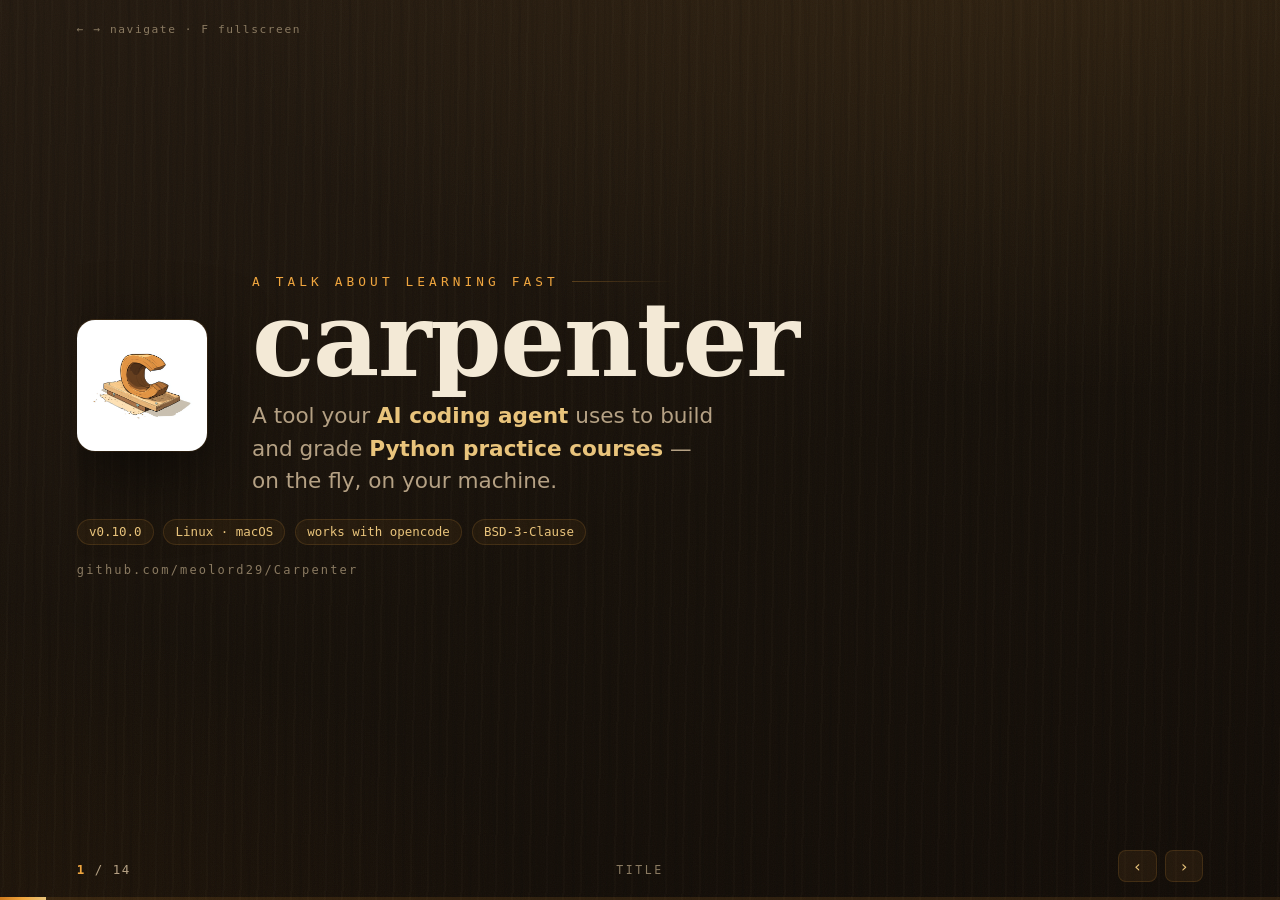
==== commit 4ca5c8b4: "feat(skill): opencode-only integration — remove claude-code support opencode is the only agent app. " ====
--- a/docs/presentations/2026-08-31-ai-tinkers.html
+++ b/docs/presentations/2026-08-31-ai-tinkers.html
@@ -384,7 +384,7 @@
     <div class="meta-chips anim" style="--d:2">
       <span class="chip">v0.10.0</span>
       <span class="chip">Linux · macOS</span>
-      <span class="chip">works with opencode + claude code</span>
+      <span class="chip">works with opencode</span>
       <span class="chip">BSD-3-Clause</span>
     </div>
     <div class="credit anim" style="--d:3">github.com/meolord29/Carpenter</div>
@@ -585,7 +585,7 @@
         <path class="pe hot dash" d="M 1040 461 C 1000 515 720 522 624 459" marker-end="url(#ahh)"></path>
       </svg>
       <div class="mnode" style="left:7.9%;top:13.9%;width:11.5%"><div class="mt">SKILL.md</div><div class="ms">the manual</div></div>
-      <div class="mnode hot" style="left:24.6%;top:13.9%;width:16%"><div class="mt">AI agent</div><div class="ms">opencode · claude code</div></div>
+      <div class="mnode hot" style="left:24.6%;top:13.9%;width:16%"><div class="mt">AI agent</div><div class="ms">opencode</div></div>
       <div class="mnode" style="left:42.9%;top:13.9%;width:13%"><div class="mt">argv</div><div class="ms">carpenter &lt;fn&gt;</div></div>
       <div class="mnode" style="left:59.3%;top:13.9%;width:14%"><div class="mt">app.rs</div><div class="ms">clap · zero logic</div></div>
       <div class="mnode" style="left:76.8%;top:13.9%;width:14.5%"><div class="mt">commands/</div><div class="ms">61 thin fns</div></div>
@@ -716,7 +716,7 @@
       </div>
       <div class="tick next">
         <div class="t-ver">vNext</div>
-        <div class="t-lbl">claude-code · register --manual<br>vision docs · ADR 020</div>
+        <div class="t-lbl">register refinements · manual inline<br>vision docs · ADR 020</div>
       </div>
     </div>
     <div class="notyet anim" style="--d:3"><span class="chip">not yet: Windows</span><span class="chip">not yet: Intel Macs</span></div>
